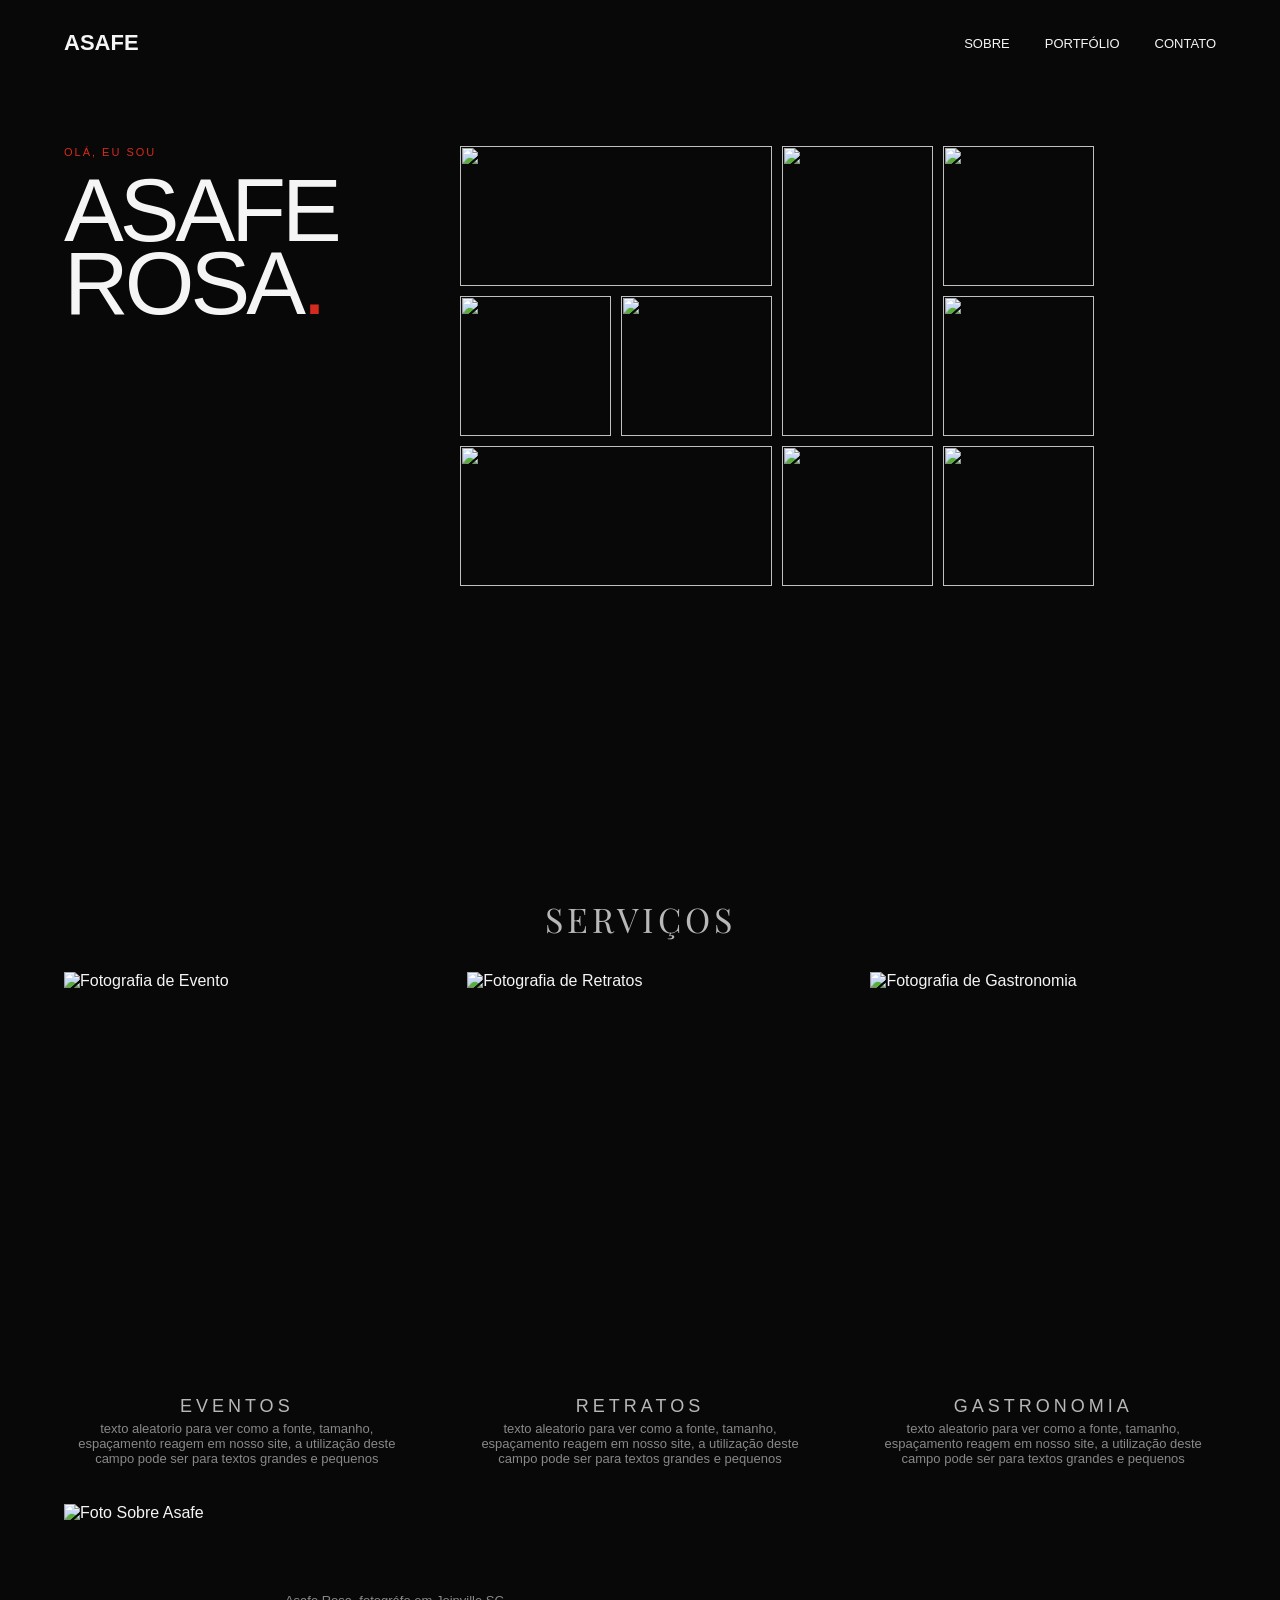
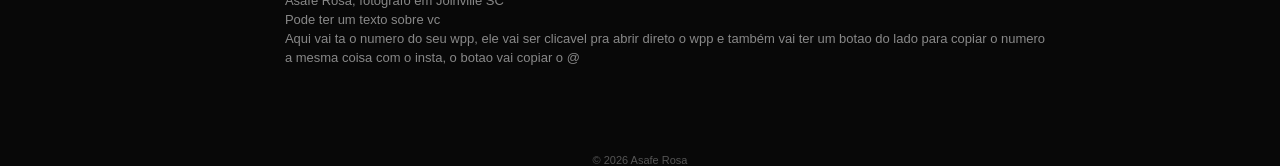
==== index.html @ cc0e977a "Estrutura inicial do portfolio" ====
<!DOCTYPE html>
<html lang="pt-BR">

<head>
    <meta charset="UTF-8">
    <meta name="viewport" content="width=device-width, initial-scale=1.0">

    <link rel="preconnect" href="https://fonts.googleapis.com">
    <link rel="preconnect" href="https://fonts.gstatic.com" crossorigin>
    <link href="https://fonts.googleapis.com/css2?family=Playfair+Display:ital,wght@0,400..900;1,400..900&display=swap" rel="stylesheet">

    <title>Asafe Rosa</title>

    <link rel="stylesheet" href="css/style.css">
</head>

<body>

    <header>

        <div class="logo">
            <a href="#">ASAFE</a>
        </div>

        <nav>
            <a href="#sobre">SOBRE</a>
            <a href="#portfolio">PORTFÓLIO</a>
            <a href="#contato">CONTATO</a>
        </nav>

    </header>

    <main>

        <section class="hero">

            <div class="hero-conteudo">

                <div class="hero-title">

                    <p>OLÁ, EU SOU</p>

                    <h1>
                        ASAFE<br>
                        ROSA<span>.</span>
                    </h1>
                </div>

                <div class="painel-grid">
                    <div class="moldura moldura1">
                        <img src="assets/fotos/fotosobre.jpg" alt="">
                    </div>
                    <div class="moldura moldura2">
                        <img src="assets/fotos/fotosobre.jpg" alt="">
                    </div>
                    <div class="moldura moldura3">
                        <img src="assets/fotos/fotosobre.jpg" alt="">
                    </div>
                    <div class="moldura moldura4">
                        <img src="assets/fotos/fotosobre.jpg" alt="">
                    </div>
                    <div class="moldura moldura5">
                        <img src="assets/fotos/fotosobre.jpg" alt="">
                    </div>
                    <div class="moldura moldura6">
                        <img src="assets/fotos/fotosobre.jpg" alt="">
                    </div>    
                    <div class="moldura moldura7">
                        <img src="assets/fotos/fotosobre.jpg" alt="">
                    </div> 
                    <div class="moldura moldura8">
                        <img src="assets/fotos/fotosobre.jpg" alt="">
                    </div> 
                    <div class="moldura moldura9">
                        <img src="assets/fotos/fotosobre.jpg" alt="">
                    </div> 
                </div>

            </div>

        </section>
            

        <section class="servicosmain">
                <h2 >SERVIÇOS</h2>

                <div class="servico-conteiner">
                    <div class="servico">
                        <div class="servicoimagem">
                            <img src="assets/eventos/evento1.jpg" class="ativa" alt="Fotografia de Evento">
                            <img src="assets/eventos/gastro1.jpg" alt="">
                            <img src="assets/eventos/retrato1.jpg" alt="">
                        </div>
                        <div class="servico-info">
                            <h3>EVENTOS</h3>
                            <p>texto aleatorio para ver como a fonte, tamanho, espaçamento reagem em nosso site, a utilização deste campo pode ser para textos grandes e pequenos</p>
                        </div>
                    </div>

                    <div class="servico">
                        <div class="servicoimagem">
                            <img src="assets/retratos/retrato1.jpg" class="ativa" alt="Fotografia de Retratos">
                            <img src="assets/retratos/evento1.jpg" alt="">
                            <img src="assets/retratos/gastro1.jpg" alt="">
                        </div>
                        <div class="servico-info">
                            <h3>RETRATOS</h3>
                            <p>texto aleatorio para ver como a fonte, tamanho, espaçamento reagem em nosso site, a utilização deste campo pode ser para textos grandes e pequenos</p>
                        </div>
                    </div>

                    <div class="servico">
                        <div class="servicoimagem">
                            <img src="assets/gastronomia/gastro1.jpg" class="ativa" alt="Fotografia de Gastronomia">
                            <img src="assets/gastronomia/evento1.jpg" alt="">
                            <img src="assets/gastronomia/retrato1.jpg" alt="">
                        </div>
                        <div class="servico-info">
                            <h3>GASTRONOMIA</h3>
                            <p>texto aleatorio para ver como a fonte, tamanho, espaçamento reagem em nosso site, a utilização deste campo pode ser para textos grandes e pequenos</p>
                        </div>
                    </div>
                </div>
            </section>

            <section class="sobre">

                <div class="foto-sobre">
                    <img src="assets/fotos/fotosobre.jpg" alt="Foto Sobre Asafe">
                </div>

                <div class="info-sobre">
                    <p>Asafe Rosa, fotográfo em Joinville SC</p>
                    <p>Pode ter um texto sobre vc</p>
                    <p>Aqui vai ta o numero do seu wpp, ele vai ser clicavel pra abrir direto o wpp e também vai ter um botao do lado para copiar o numero</p>
                    <p>a mesma coisa com o insta, o botao vai copiar o @</p>
                </div>
                
            </section>

    </main>

    <footer>
    <p>© 2026 Asafe Rosa</p>
    </footer>

    <script src="js/script.js"></script>

</body>

</html>
---- css/style.css ----
* {
    margin: 0;
    padding: 0;
    box-sizing: border-box;
}

html {
    scroll-behavior: smooth;
}

body {
    background-color: #080808;
    color: #f5f5f5;

    font-family: Arial, Helvetica, sans-serif;
}

a {
    color: inherit;
    text-decoration: none;
}

header {
    width: 100%;

    padding: 30px 5%;

    display: flex;
    justify-content: space-between;
    align-items: center;

    position: relative;
    z-index: 10;
}

footer p {
    text-align: center;
    font-size: 11px;
    color: #555;
}

.logo a {
    font-size: 22px;
    font-weight: bold;
}

nav {
    display: flex;
    gap: 35px;
}

nav a {
    font-size: 13px;

    transition: color 0.3s ease;
}

nav a:hover {
    color: #d52b1e;
}

.hero {

    min-height: calc(100vh - 90px);

    padding: 60px 5% 40px;

    display: flex;
    flex-direction: column;
    justify-content: space-between;

    position: relative;

    overflow: hidden;
}

.hero-title {
    position: relative;
    z-index: 2;
}

.hero-title > p {
    font-size: 11px;

    color: #d52b1e;

    margin-bottom: 16px;

    letter-spacing: 2px;
}

.hero-title h1 {
    font-size: clamp(55px, 7vw, 115px);

    font-weight: 500;

    line-height: 0.82;

    letter-spacing: -4px;

    max-width: 850px;
}

.hero-title h1 span {
    color: #d52b1e;
}

.hero-conteudo {
    display: flex;
}

.painel-grid {
    display: grid;
    width: 65%;
    grid-template-columns: repeat(4, 1fr);
    gap: 10px;
    padding: 0 5%;
    grid-auto-rows: 140px;
    grid-auto-flow: dense;
    margin: 0 auto;
    max-width: 1300px;
}

.moldura img {
    width: 100%;
    height: 100%;
    object-fit: cover;
}

.moldura1 {
    grid-column: span 2;
}

.moldura2 {
    grid-row: span 2;
}

.moldura7 {
    grid-column: span 2;
}

.servicosmain {
    padding: 0 5%; 
}

.servicosmain h2 {
    font-family: "Playfair Display", serif;
    text-align: center;
    font-size: clamp(25px, 4vw, 34px);
    margin-bottom: 30px;
    font-weight: 400;
    letter-spacing: 4px;
    color: #b8b8b8;
}

.servico {
    width: 30%;
}

.servicoimagem {
    width: 100%;
    height: 400px;
    overflow: hidden;
    position: relative;
}

.servicoimagem img {
    width: 100%;
    height: 100%;
    object-fit: cover;
    position: absolute;
    top: 0;
    left: 0;
    opacity: 0;
    transition: opacity 0.8s ease;
}

.servicoimagem img.ativa {
    opacity: 1;
}

.servico-info {
    text-align: center;
}

.servico-info h3 {
    margin-top: 20px;
    font-size: 18px;
    font-weight: 400;
    letter-spacing: 4px;
    color: #b8b8b8;
    padding: 4px;
}

.servico-info p {
    font-family: "Inter", sans-serif;
    font-size: 13px;
    font-weight: 300;
    color: #888;
}

.servico-conteiner {
    display: flex;
    justify-content: space-between;
    gap: 40px;
}

.sobre {
    display: flex;
    margin-top: 3%;
    padding: 0 5%;
}

.info-sobre {
    width: 80%;
    display: flex;
    flex-direction: column;
    justify-content: center;
}

.info-sobre p {
    margin-left: 5%;
    font-family: "Inter", sans-serif;
    font-size: 13px;
    font-weight: 300;
    color: #888;
    padding: 2px;
}

.foto-sobre {
    overflow: hidden;
    width: 15%;
    height: 250px;
}

.foto-sobre img {
    width: 100%;
    height: 100%;
    object-fit: cover;
}
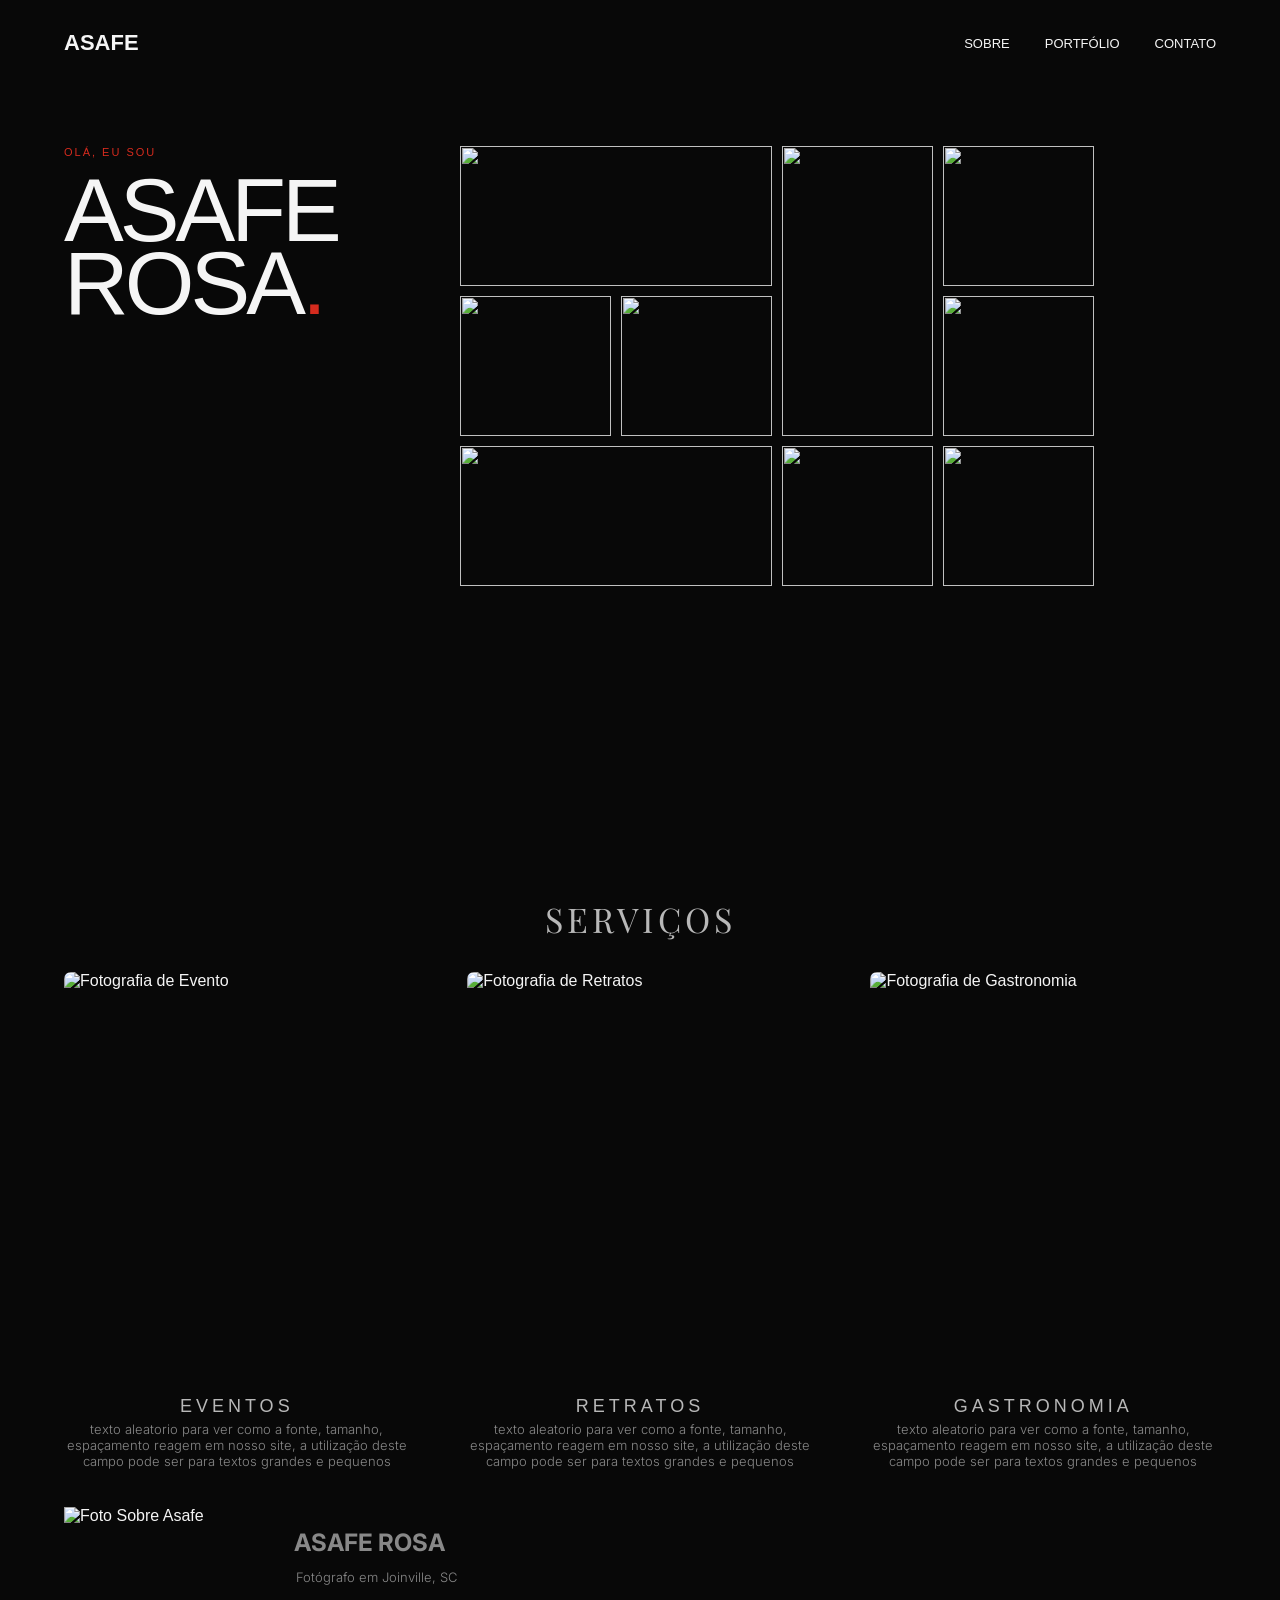
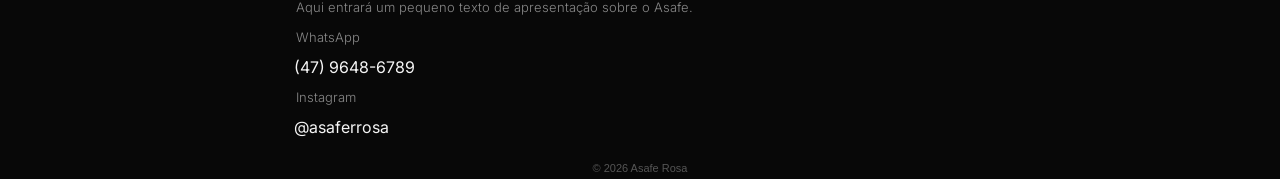
==== commit 8c40eceb: "inicio da pagina portfolio" ====
--- a/index.html
+++ b/index.html
@@ -7,7 +7,7 @@
 
     <link rel="preconnect" href="https://fonts.googleapis.com">
     <link rel="preconnect" href="https://fonts.gstatic.com" crossorigin>
-    <link href="https://fonts.googleapis.com/css2?family=Playfair+Display:ital,wght@0,400..900;1,400..900&display=swap" rel="stylesheet">
+    <link href="https://fonts.googleapis.com/css2?family=Inter:wght@300;400;500;600&family=Playfair+Display:ital,wght@0,400..900;1,400..900&display=swap" rel="stylesheet">
 
     <title>Asafe Rosa</title>
 
@@ -24,9 +24,9 @@
 
         <nav>
             <a href="#sobre">SOBRE</a>
-            <a href="#portfolio">PORTFÓLIO</a>
-            <a href="#contato">CONTATO</a>
-        </nav>
+            <a href="portfolio.html">PORTFÓLIO</a>
+            <a href="https://wa.me/554796486789?text=Oi%20Asafe%2C%20vim%20pelo%20seu%20site%2C%20gostaria%20de%20um%20or%C3%A7amento%2C%20por%20favor." target="_blank">CONTATO</a>        </nav>
+            <link href="https://fonts.googleapis.com/css2?family=Inter:wght@300;400;500;600&family=Playfair+Display:ital,wght@0,400..900;1,400..900&display=swap" rel="stylesheet">
 
     </header>
 
@@ -40,7 +40,7 @@
 
                     <p>OLÁ, EU SOU</p>
 
-                    <h1>
+                    <h1>    
                         ASAFE<br>
                         ROSA<span>.</span>
                     </h1>
@@ -86,56 +86,73 @@
 
                 <div class="servico-conteiner">
                     <div class="servico">
-                        <div class="servicoimagem">
-                            <img src="assets/eventos/evento1.jpg" class="ativa" alt="Fotografia de Evento">
-                            <img src="assets/eventos/gastro1.jpg" alt="">
-                            <img src="assets/eventos/retrato1.jpg" alt="">
-                        </div>
-                        <div class="servico-info">
-                            <h3>EVENTOS</h3>
-                            <p>texto aleatorio para ver como a fonte, tamanho, espaçamento reagem em nosso site, a utilização deste campo pode ser para textos grandes e pequenos</p>
-                        </div>
+                        <a href="portfolio.html?filtro=eventos">
+                            <div class="servicoimagem">
+                                <img src="assets/eventos/evento1.jpg" class="ativa" alt="Fotografia de Evento">
+                                <img src="assets/eventos/gastro1.jpg" alt="">
+                                <img src="assets/eventos/retrato1.jpg" alt="">
+                            </div>
+                            <div class="servico-info">
+                                <h3>EVENTOS</h3>
+                                <p>texto aleatorio para ver como a fonte, tamanho, espaçamento reagem em nosso site, a utilização deste campo pode ser para textos grandes e pequenos</p>
+                            </div>
+                        </a>
                     </div>
 
                     <div class="servico">
-                        <div class="servicoimagem">
-                            <img src="assets/retratos/retrato1.jpg" class="ativa" alt="Fotografia de Retratos">
-                            <img src="assets/retratos/evento1.jpg" alt="">
-                            <img src="assets/retratos/gastro1.jpg" alt="">
-                        </div>
-                        <div class="servico-info">
-                            <h3>RETRATOS</h3>
-                            <p>texto aleatorio para ver como a fonte, tamanho, espaçamento reagem em nosso site, a utilização deste campo pode ser para textos grandes e pequenos</p>
-                        </div>
+                        <a href="portfolio.html?filtro=retratos">
+                            <div class="servicoimagem">
+                                <img src="assets/retratos/retrato1.jpg" class="ativa" alt="Fotografia de Retratos">
+                                <img src="assets/retratos/evento1.jpg" alt="">
+                                <img src="assets/retratos/gastro1.jpg" alt="">
+                            </div>
+                            <div class="servico-info">
+                                <h3>RETRATOS</h3>
+                                <p>texto aleatorio para ver como a fonte, tamanho, espaçamento reagem em nosso site, a utilização deste campo pode ser para textos grandes e pequenos</p>
+                            </div>
+                        </a>
                     </div>
 
                     <div class="servico">
-                        <div class="servicoimagem">
-                            <img src="assets/gastronomia/gastro1.jpg" class="ativa" alt="Fotografia de Gastronomia">
-                            <img src="assets/gastronomia/evento1.jpg" alt="">
-                            <img src="assets/gastronomia/retrato1.jpg" alt="">
-                        </div>
-                        <div class="servico-info">
-                            <h3>GASTRONOMIA</h3>
-                            <p>texto aleatorio para ver como a fonte, tamanho, espaçamento reagem em nosso site, a utilização deste campo pode ser para textos grandes e pequenos</p>
-                        </div>
+                        <a href="portfolio.html?filtro=gastronomia">
+                            <div class="servicoimagem">
+                                <img src="assets/gastronomia/gastro1.jpg" class="ativa" alt="Fotografia de Gastronomia">
+                                <img src="assets/gastronomia/evento1.jpg" alt="">
+                                <img src="assets/gastronomia/retrato1.jpg" alt="">
+                            </div>
+                            <div class="servico-info">
+                                <h3>GASTRONOMIA</h3>
+                                <p>texto aleatorio para ver como a fonte, tamanho, espaçamento reagem em nosso site, a utilização deste campo pode ser para textos grandes e pequenos</p>
+                            </div>
+                        </a>
                     </div>
                 </div>
             </section>
 
-            <section class="sobre">
+            <section class="sobre" id="sobre">
 
                 <div class="foto-sobre">
                     <img src="assets/fotos/fotosobre.jpg" alt="Foto Sobre Asafe">
                 </div>
 
                 <div class="info-sobre">
-                    <p>Asafe Rosa, fotográfo em Joinville SC</p>
-                    <p>Pode ter um texto sobre vc</p>
-                    <p>Aqui vai ta o numero do seu wpp, ele vai ser clicavel pra abrir direto o wpp e também vai ter um botao do lado para copiar o numero</p>
-                    <p>a mesma coisa com o insta, o botao vai copiar o @</p>
+                    <h2>ASAFE ROSA</h2>
+                    <p>Fotógrafo em Joinville, SC</p>
+                    <p>
+                        Aqui entrará um pequeno texto de apresentação sobre o Asafe.
+                    </p>
+                    <p>
+                        WhatsApp
+                    </p>
+                    <a href="https://wa.me/554796486789" target="_blank">
+                        (47) 9648-6789
+                    </a>
+                    <p>
+                        Instagram
+                    </p><a href="https://www.instagram.com/asaferrosa/" target="_blank">
+                        @asaferrosa
+                    </a>
                 </div>
-                
             </section>
 
     </main>
--- a/css/style.css
+++ b/css/style.css
@@ -31,6 +31,10 @@
 
     position: relative;
     z-index: 10;
+}
+
+footer {
+    padding: 5px;
 }
 
 footer p {
@@ -162,6 +166,8 @@
     height: 400px;
     overflow: hidden;
     position: relative;
+    border-radius: 7px;
+    cursor: pointer;
 }
 
 .servicoimagem img {
@@ -209,6 +215,7 @@
     display: flex;
     margin-top: 3%;
     padding: 0 5%;
+    scroll-margin-top: 50px;
 }
 
 .info-sobre {
@@ -216,11 +223,25 @@
     display: flex;
     flex-direction: column;
     justify-content: center;
-}
-
-.info-sobre p {
-    margin-left: 5%;
     font-family: "Inter", sans-serif;
+    padding-left: 5%;
+    gap: 10px;
+    align-items: flex-start;
+}
+
+.info-sobre h2 {
+    color: #888;
+}
+
+.info-sobre a {
+    transition: color 0.3s ease;
+}
+
+.info-sobre a:hover {
+    color: #d52b1e;
+}
+
+.info-sobre p {    
     font-size: 13px;
     font-weight: 300;
     color: #888;
@@ -237,4 +258,232 @@
     width: 100%;
     height: 100%;
     object-fit: cover;
+}
+
+.port-logo {
+    text-align: center;
+}
+
+.port-logo a {
+    font-size: 22px;
+    font-weight: bold;
+}
+
+.port-logo p {
+    font-size: 13px;
+    font-weight: 300;
+    color: #888;
+    padding: 2px;
+}
+
+.header-port {
+    justify-content: center;
+}
+
+.portfolio {
+    display: flex;
+    flex-direction: column;
+    align-items: center;
+    gap: 10px;
+}
+
+.portfolio-carrossel {
+  display: flex;  
+  gap: 50px;
+}
+
+.portfolio-carrossel img {
+    width: 100%;
+    height: 500px;
+}
+
+@media (max-width: 1024px) {
+
+    .hero {
+        padding: 50px 5% 40px;
+    }
+
+    .hero-title h1 {
+        font-size: clamp(55px, 8vw, 90px);
+    }
+
+    .painel-grid {
+        width: 70%;
+        padding: 0 3%;
+        gap: 8px;
+        grid-auto-rows: 120px;
+    }
+
+    .servico-conteiner {
+        gap: 25px;
+    }
+
+    .servico {
+        width: 32%;
+    }
+
+    .servicoimagem {
+        height: 350px;
+    }
+
+    .foto-sobre {
+        width: 20%;
+    }
+
+    .info-sobre {
+        width: 80%;
+    }
+}
+
+@media (max-width: 768px) {
+
+    header {
+        padding: 25px 5%;
+    }
+
+    .hero {
+        padding: 60px 5% 40px;
+    }
+
+    .hero-conteudo {
+        flex-direction: column;
+    }
+
+    .hero-title h1 {
+        font-size: clamp(55px, 14vw, 80px);
+    }
+
+    .painel-grid {
+        width: 100%;
+        padding: 0 5%;
+        margin-top: 30px;
+        gap: 10px;
+        grid-auto-rows: 140px;
+    }
+
+    .servico-conteiner {
+        flex-direction: column;
+        gap: 40px;
+    }
+
+    .servico {
+        width: 100%;
+    }
+
+    .servicoimagem {
+        height: 400px;
+    }
+
+    .sobre {
+        margin-top: 40px;
+    }
+
+    .foto-sobre {
+        width: 50%;
+    }
+
+    .info-sobre {
+        width: 50%;
+        padding-left: 5%;
+    }
+}
+
+@media (max-width: 480px) {
+
+    header {
+        padding: 20px 5%;
+    }
+
+    .logo a {
+        font-size: 18px;
+    }
+
+    nav {
+        gap: 15px;
+    }
+
+    nav a {
+        font-size: 10px;
+    }
+
+    .hero {
+        padding: 45px 5% 30px;
+        min-height: auto;
+    }
+
+    .hero-title > p {
+        font-size: 9px;
+        margin-bottom: 12px;
+    }
+
+    .hero-title h1 {
+        font-size: clamp(52px, 17vw, 70px);
+        letter-spacing: -3px;
+    }
+
+    .painel-grid {
+        width: 100%;
+        padding: 0;
+        margin-top: 30px;
+        gap: 6px;
+        grid-auto-rows: 100px;
+    }
+
+    .servicosmain {
+        padding: 0 5%;
+    }
+
+    .servicosmain h2 {
+        font-size: 24px;
+        margin-bottom: 25px;
+    }
+
+    .servico-conteiner {
+        gap: 35px;
+    }
+
+    .servico {
+        width: 100%;
+    }
+
+    .servicoimagem {
+        height: 330px;
+    }
+
+    .servico-info h3 {
+        font-size: 16px;
+    }
+
+    .servico-info p {
+        font-size: 12px;
+    }
+
+    .sobre {
+        flex-direction: column;
+        margin-top: 45px;
+        padding: 0 5%;
+    }
+
+    .foto-sobre {
+        width: 100%;
+        height: 350px;
+    }
+
+    .info-sobre {
+        width: 100%;
+        padding-left: 0;
+        padding-top: 25px;
+    }
+
+    .info-sobre h2 {
+        font-size: 24px;
+    }
+
+    .info-sobre p {
+        font-size: 13px;
+    }
+
+    footer {
+        margin-top: 30px;
+    }
 }
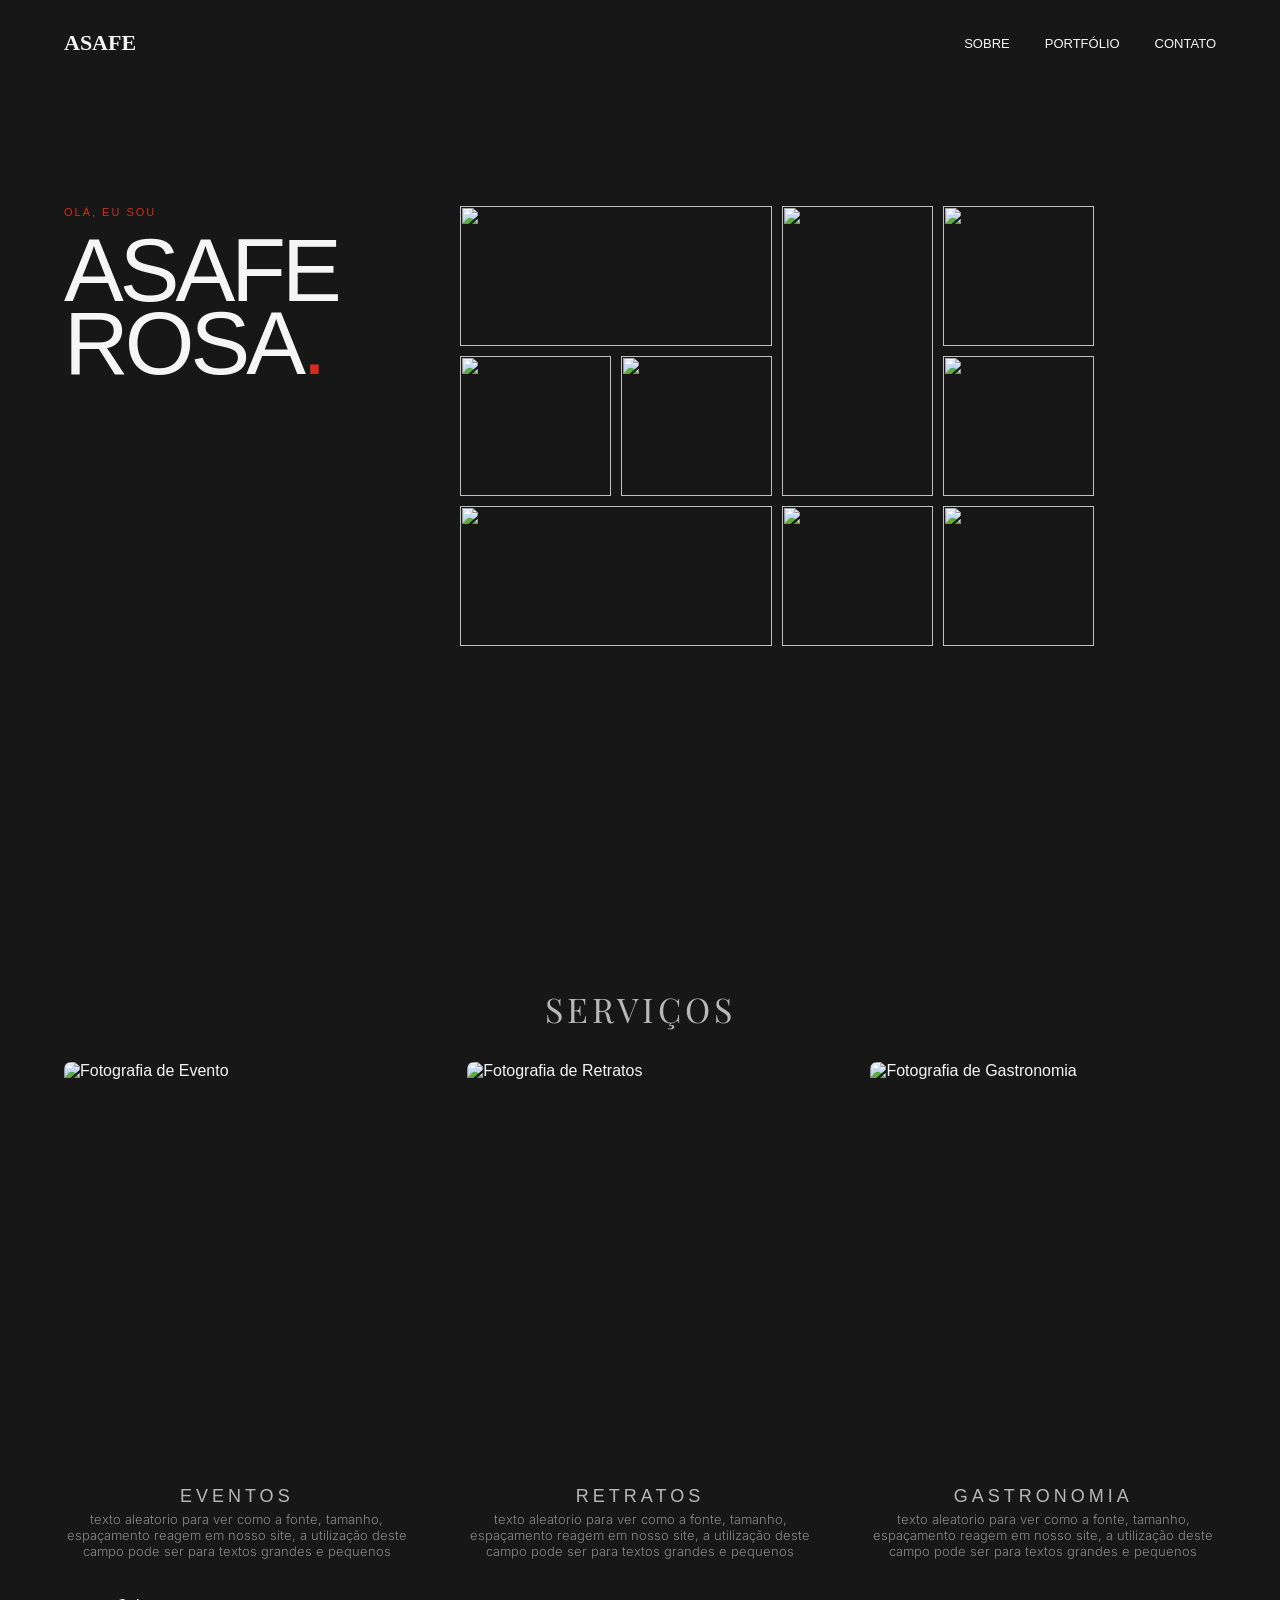
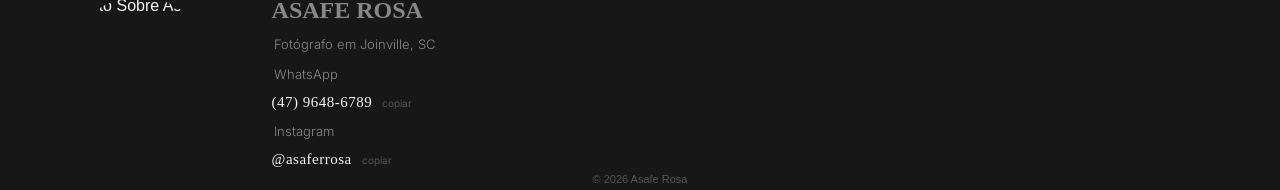
==== commit 98e8395a: "Atualiza home e inicia galeria do portfolio" ====
--- a/index.html
+++ b/index.html
@@ -25,9 +25,8 @@
         <nav>
             <a href="#sobre">SOBRE</a>
             <a href="portfolio.html">PORTFÓLIO</a>
-            <a href="https://wa.me/554796486789?text=Oi%20Asafe%2C%20vim%20pelo%20seu%20site%2C%20gostaria%20de%20um%20or%C3%A7amento%2C%20por%20favor." target="_blank">CONTATO</a>        </nav>
-            <link href="https://fonts.googleapis.com/css2?family=Inter:wght@300;400;500;600&family=Playfair+Display:ital,wght@0,400..900;1,400..900&display=swap" rel="stylesheet">
-
+            <a href="https://wa.me/554796486789?text=Oi%20Asafe%2C%20vim%20pelo%20seu%20site%20%20e%20gostaria%20de%20um%20or%C3%A7amento%2C%20por%20favor." target="_blank">CONTATO</a>
+        </nav>
     </header>
 
     <main>
@@ -138,23 +137,28 @@
                 <div class="info-sobre">
                     <h2>ASAFE ROSA</h2>
                     <p>Fotógrafo em Joinville, SC</p>
-                    <p>
-                        Aqui entrará um pequeno texto de apresentação sobre o Asafe.
-                    </p>
-                    <p>
-                        WhatsApp
-                    </p>
-                    <a href="https://wa.me/554796486789" target="_blank">
-                        (47) 9648-6789
-                    </a>
-                    <p>
-                        Instagram
-                    </p><a href="https://www.instagram.com/asaferrosa/" target="_blank">
-                        @asaferrosa
-                    </a>
+                    <p>WhatsApp</p>
+                    <div class="contato-linha">
+                        <a href="https://wa.me/554796486789?text=Oi%20Asafe%2C%20vim%20pelo%20seu%20site%20%20e%20gostaria%20de%20um%20or%C3%A7amento%2C%20por%20favor." target="_blank">
+                            (47) 9648-6789
+                        </a>
+
+                        <button class="copiar" data-texto="(47) 9648-6789">
+                            copiar
+                        </button>
+                    </div>
+                    <p>Instagram</p>
+                    <div class="contato-linha">
+                        <a href="https://www.instagram.com/asaferrosa/" target="_blank">
+                            @asaferrosa
+                        </a>
+
+                        <button class="copiar" data-texto="@asaferrosa">
+                            copiar
+                        </button>
+                    </div>
                 </div>
             </section>
-
     </main>
 
     <footer>
--- a/css/style.css
+++ b/css/style.css
@@ -9,9 +9,8 @@
 }
 
 body {
-    background-color: #080808;
+    background-color: #171717;
     color: #f5f5f5;
-
     font-family: Arial, Helvetica, sans-serif;
 }
 
@@ -22,15 +21,12 @@
 
 header {
     width: 100%;
-
     padding: 30px 5%;
-
     display: flex;
     justify-content: space-between;
     align-items: center;
-
-    position: relative;
     z-index: 10;
+    background-color: #171717;
 }
 
 footer {
@@ -46,6 +42,14 @@
 .logo a {
     font-size: 22px;
     font-weight: bold;
+    font-family: "Spectral", serif;
+    display: inline-block;
+    transition: color 0.3s ease, transform 0.3s ease;
+}
+
+.logo a:hover {
+    color: #d52b1e;
+    transform: scale(1.15);
 }
 
 nav {
@@ -64,10 +68,8 @@
 }
 
 .hero {
-
-    min-height: calc(100vh - 90px);
-
-    padding: 60px 5% 40px;
+    min-height: 100vh;
+    padding: 120px 5% 40px;
 
     display: flex;
     flex-direction: column;
@@ -181,6 +183,10 @@
     transition: opacity 0.8s ease;
 }
 
+.servico:hover .servicoimagem img {
+    transform: scale(1.04);
+}
+
 .servicoimagem img.ativa {
     opacity: 1;
 }
@@ -196,6 +202,11 @@
     letter-spacing: 4px;
     color: #b8b8b8;
     padding: 4px;
+    transition: color 0.3s ease;
+}
+
+.servico:hover .servico-info h3 {
+    color: #d52b1e;
 }
 
 .servico-info p {
@@ -231,9 +242,14 @@
 
 .info-sobre h2 {
     color: #888;
+    font-family: "Spectral", serif;
 }
 
 .info-sobre a {
+    font-family: "Spectral", serif;
+    font-size: 15px;
+    font-weight: 300;
+    letter-spacing: 0.5px;
     transition: color 0.3s ease;
 }
 
@@ -248,10 +264,32 @@
     padding: 2px;
 }
 
+.contato-linha {
+    display: flex;
+    align-items: center;
+    gap: 10px;
+}
+
+.copiar {
+    background: none;
+    border: none;
+    color: #555;
+    font-family: "Inter", sans-serif;
+    font-size: 10px;
+    cursor: pointer;
+
+    transition: color 0.3s ease;
+}
+
+.copiar:hover {
+    color: #d52b1e;
+}
+
 .foto-sobre {
     overflow: hidden;
-    width: 15%;
-    height: 250px;
+    width: 150px;
+    height: 150px;
+    border-radius: 50%;
 }
 
 .foto-sobre img {
@@ -267,6 +305,14 @@
 .port-logo a {
     font-size: 22px;
     font-weight: bold;
+    font-family: "Spectral", serif;
+    display: inline-block;
+    transition: color 0.3s ease, transform 0.3s ease;
+}
+
+.port-logo a:hover {
+    color: #d52b1e;
+    transform: scale(1.15);
 }
 
 .port-logo p {
@@ -278,23 +324,54 @@
 
 .header-port {
     justify-content: center;
-}
-
-.portfolio {
-    display: flex;
-    flex-direction: column;
-    align-items: center;
-    gap: 10px;
-}
-
-.portfolio-carrossel {
-  display: flex;  
-  gap: 50px;
-}
-
-.portfolio-carrossel img {
+    position: fixed;
+    padding: 15px 5%;
+}
+
+.galeria {
+    display: grid;
+    grid-template-columns: repeat(4, 1fr);
+    gap: 15px;
+    padding: 85px 5% 40px;
+}
+
+.galeria-item {
+    aspect-ratio: 1/1;
+    overflow: hidden;
+}
+
+.galeria-item img {
     width: 100%;
-    height: 500px;
+    height: 100%;
+    object-fit: cover;
+}
+
+.ver-mais {
+    display: block;
+    width: 90%;
+    margin: 15px auto 40px;
+
+    padding: 14px 0;
+
+    background: transparent;
+    border: none;
+    border-top: 1px solid #333;
+    border-bottom: 1px solid #333;
+
+    color: #888;
+
+    font-family: "Inter", sans-serif;
+    font-size: 11px;
+    letter-spacing: 3px;
+
+    cursor: pointer;
+
+    transition: color 0.3s ease, border-color 0.3s ease;
+}
+
+.ver-mais:hover {
+    color: #d52b1e;
+    border-color: #d52b1e;
 }
 
 @media (max-width: 1024px) {
